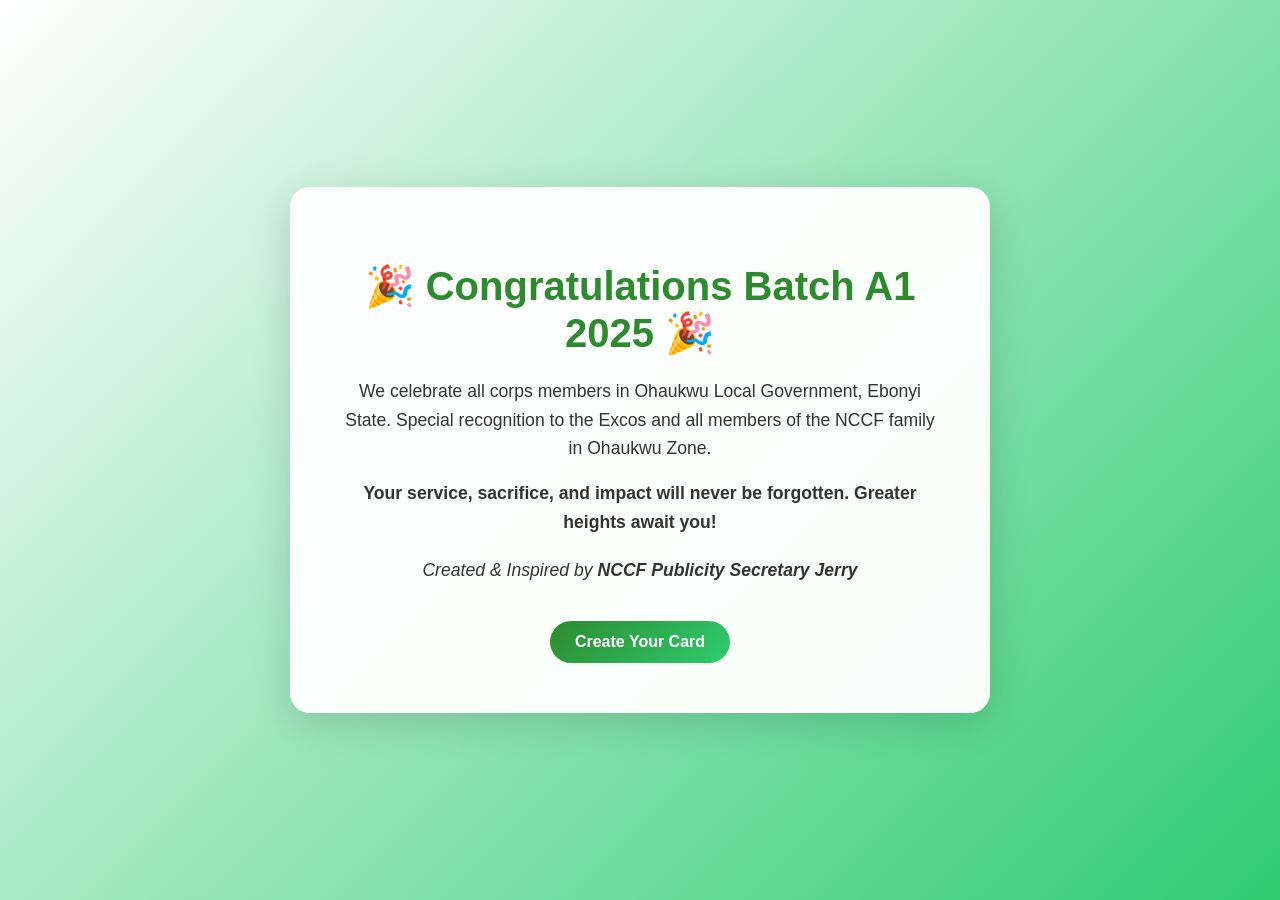
==== index.html @ 9a93f1f6 "first commit" ====
<!DOCTYPE html>
<html lang="en">
<head>
  <meta charset="UTF-8">
  <title>NCCF POP Celebration</title>
  <link rel="stylesheet" href="style.css">
</head>

<body class="landing">

<div class="landing-container">
  <h1>🎉 Congratulations Batch A1 2025 🎉</h1>

  <p>
    We celebrate all corps members in Ohaukwu Local Government, Ebonyi State.
    Special recognition to the Excos and all members of the NCCF family in Ohaukwu Zone.
  </p>

  <p class="highlight">
    Your service, sacrifice, and impact will never be forgotten.
    Greater heights await you!
  </p>

  <p class="credit">
    Created & Inspired by <strong>NCCF Publicity Secretary Jerry</strong>
  </p>

  <a href="generator.html" class="cta-btn">Create Your Card</a>
</div>

</body>
</html>
---- style.css ----
body {
  font-family: Arial, sans-serif;
  margin: 0;
  background: linear-gradient(135deg, #ffffff, #2d8a2d);
  color: #1a1a1a;
  text-align: center;
}

/* LANDING */
.landing {
  display: flex;
  justify-content: center;
  align-items: center;
  height: 100vh;
  background: linear-gradient(135deg, #ffffff, #2ecc71);
}

.landing-container {
  max-width: 600px;
  background: rgba(255, 255, 255, 0.95);
  padding: 50px;
  border-radius: 20px;
  box-shadow: 0 10px 40px rgba(0, 0, 0, 0.15);
}

.landing-container h1 {
  color: #2d8a2d;
  font-size: 2.5em;
  margin-bottom: 20px;
}

.landing-container p {
  color: #333;
  font-size: 1.1em;
  line-height: 1.6;
}

.highlight {
  color: #2d8a2d;
  font-weight: bold;
}

.credit {
  margin-top: 20px;
  font-style: italic;
  color: #555;
}

.cta-btn {
  display: inline-block;
  margin-top: 20px;
  padding: 12px 25px;
  background: linear-gradient(135deg, #2d8a2d, #2ecc71);
  color: white;
  border-radius: 30px;
  text-decoration: none;
  font-weight: bold;
  transition: all 0.3s ease;
}

.cta-btn:hover {
  transform: scale(1.05);
  box-shadow: 0 5px 20px rgba(45, 138, 45, 0.3);
}

/* FORM (MODERN GLASS STYLE) */
.form {
  background: rgba(255,255,255,0.05);
  backdrop-filter: blur(10px);
  padding: 20px;
  border-radius: 15px;
  width: 300px;
  margin: 20px auto;
}

.form input, .form select {
  width: 100%;
  padding: 10px;
  margin: 6px 0;
  border-radius: 8px;
  border: none;
}

/* CARD */
.card {
  width: 850px;
  display: flex;
  margin: 20px auto;
  border-radius: 15px;
  padding: 20px;
  position: relative;
}

.card.green {
  background: linear-gradient(135deg, #0f3d0f, #1f7a1f);
}

.card.blue {
  background: linear-gradient(135deg, #0a2a66, #1e90ff);
}

.card.purple {
  background: linear-gradient(135deg, #3b0a66, #a020f0);
}

/* LOGO */
.logo {
  width: 70px;
  position: absolute;
  top: 15px;
  right: 15px;
  background: white;
  padding: 5px;
  border-radius: 10px;
}

/* LEFT */
.left {
  width: 40%;
}

.profile {
  width: 150px;
  height: 150px;
  border-radius: 10px;
  object-fit: cover;
}

#cardPosition {
  color: gold;
  font-weight: bold;
}

/* RIGHT */
.right {
  width: 60%;
  padding-left: 20px;
}

.heading {
  color: gold;
}

.info-box {
  background: rgba(0,0,0,0.3);
  padding: 8px;
  margin: 5px 0;
  border-radius: 8px;
}

.quote-box {
  background: rgba(0,0,0,0.3);
  padding: 10px;
  border-radius: 10px;
  margin-top: 10px;
}

.encouragement-box {
  background: gold;
  color: black;
  padding: 10px;
  border-radius: 10px;
  margin-top: 10px;
  font-weight: bold;
}

/* MOBILE */
@media (max-width: 768px) {
  .card {
    flex-direction: column;
    width: 95%;
  }

  .left, .right {
    width: 100%;
  }
}
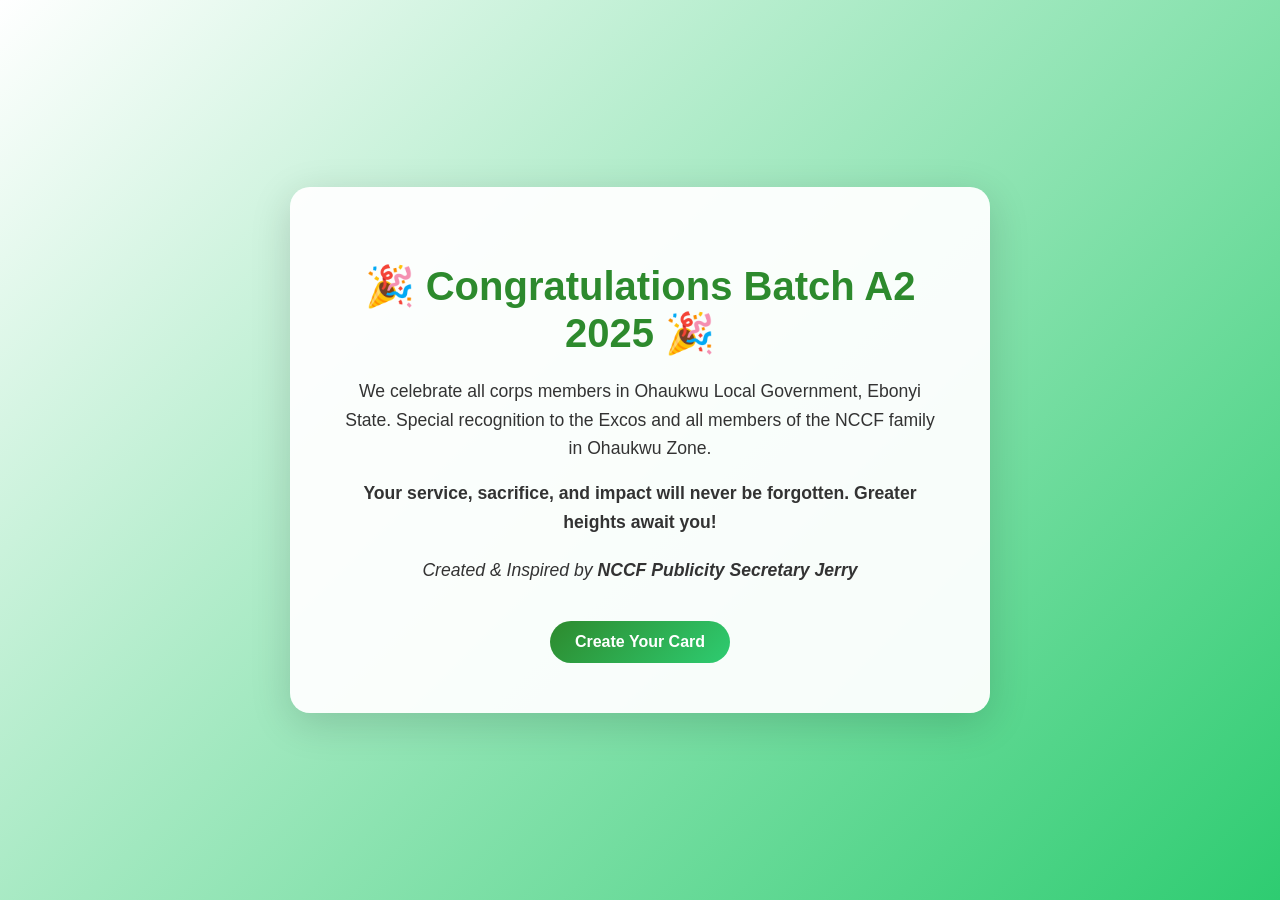
==== commit 87f1ef5a: "Initial commit" ====
--- a/index.html
+++ b/index.html
@@ -2,6 +2,7 @@
 <html lang="en">
 <head>
   <meta charset="UTF-8">
+  <meta name="viewport" content="width=1200">
   <title>NCCF POP Celebration</title>
   <link rel="stylesheet" href="style.css">
 </head>
@@ -9,7 +10,7 @@
 <body class="landing">
 
 <div class="landing-container">
-  <h1>🎉 Congratulations Batch A1 2025 🎉</h1>
+  <h1>🎉 Congratulations Batch A2 2025 🎉</h1>
 
   <p>
     We celebrate all corps members in Ohaukwu Local Government, Ebonyi State.
--- a/style.css
+++ b/style.css
@@ -105,13 +105,15 @@
 
 /* LOGO */
 .logo {
-  width: 70px;
+  width: 40px;
   position: absolute;
-  top: 15px;
+  top: 5px;
   right: 15px;
-  background: white;
-  padding: 5px;
+  background: linear-gradient(135deg, #ffffff, #f0f0f0);
+  padding: 8px;
   border-radius: 10px;
+  box-shadow: 0 4px 8px rgba(0, 0, 0, 0.2);
+  border: 2px solid gold;
 }
 
 /* LEFT */
@@ -120,10 +122,11 @@
 }
 
 .profile {
-  width: 150px;
-  height: 150px;
+  width: 180px;
+  height: 180px;
   border-radius: 10px;
   object-fit: cover;
+  margin-bottom: 15px;
 }
 
 #cardPosition {
@@ -146,6 +149,7 @@
   padding: 8px;
   margin: 5px 0;
   border-radius: 8px;
+  color: white;
 }
 
 .quote-box {
@@ -153,6 +157,7 @@
   padding: 10px;
   border-radius: 10px;
   margin-top: 10px;
+  color: white;
 }
 
 .encouragement-box {
